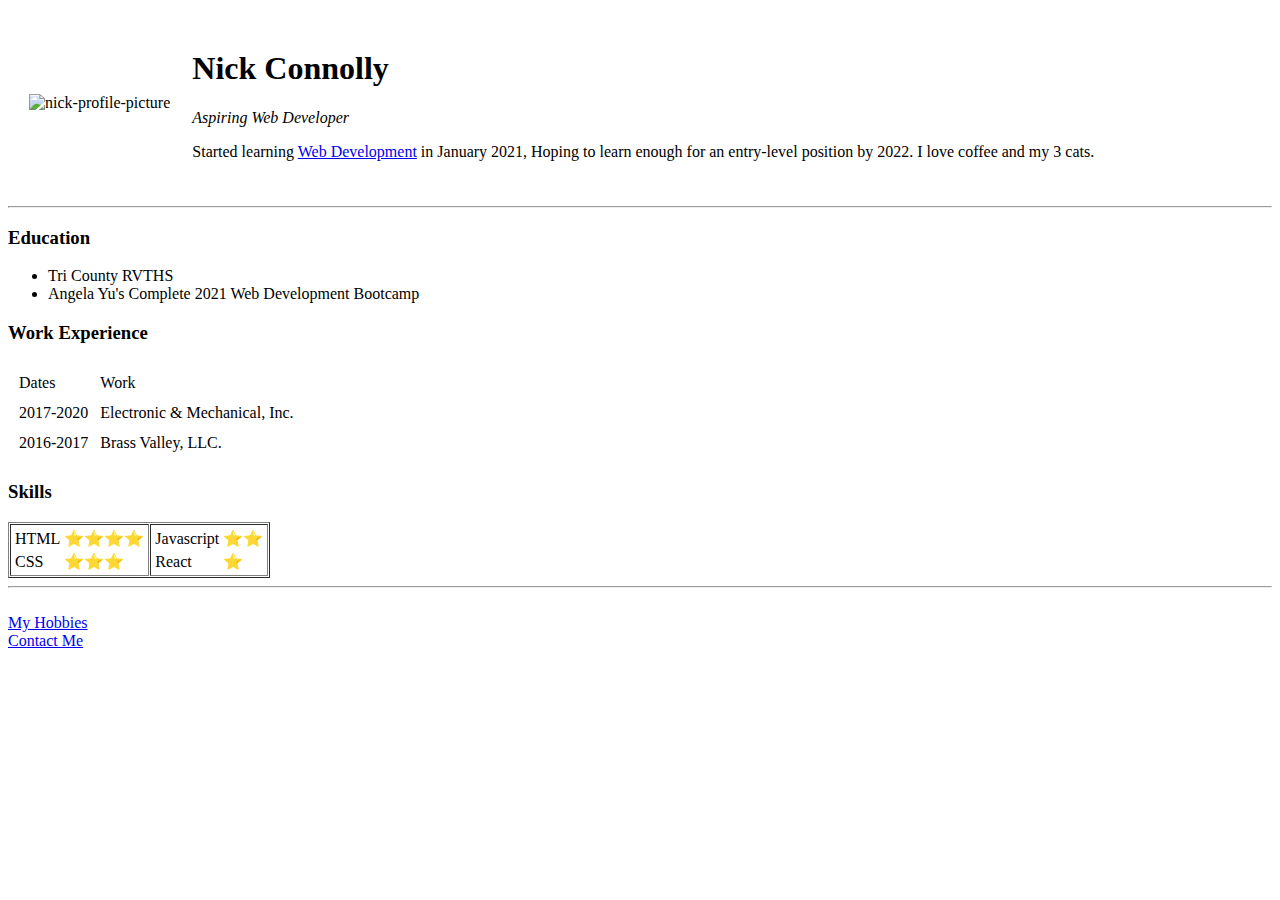
==== index.html @ 4e9a35ab "Added initial CV website files" ====
<!DOCTYPE html>
<html lang="en">

<head>
  <meta charset="UTF-8">
  <meta name="viewport" content="width=device-width, initial-scale=1.0">
  <meta http-equiv="X-UA-Compatible" content="ie=edge">
  <title>Nick's Personal Site</title>
</head>

<body>
  <table cellspacing="20">
    <tr>
      <td><img src="nickpic.jpg" alt="nick-profile-picture" height="200" width="200" /></td>
      <td><h1>Nick Connolly</h1>
      <p>
        <em>Aspiring Web Developer</em>
      </p>
      <p>
        Started learning <a href="#">Web Development</a> in January 2021, Hoping to learn enough for an entry-level position by 2022. I love coffee and my 3 cats.
      </p></td>
    </tr>
  </table>
  <hr />
  <h3>Education</h3>
  <ul>
    <li>Tri County RVTHS</li>
    <li>Angela Yu's Complete 2021 Web Development Bootcamp</li>
  </ul>
  <h3>Work Experience</h3>
  <table cellspacing="10">
    <thead>
      <td>Dates</td>
      <td>Work</td>
    </thead>
    <tr>
      <td>2017-2020</td>
      <td>Electronic & Mechanical, Inc.</td>
    </tr>
    <tr>
      <td>2016-2017</td>
      <td>Brass Valley, LLC.</td>
    </tr>
  </table>
  <h3>Skills</h3>
  <table cellspacing="1" border="1">
    <tr>
      <td>
        <table>
          <tr>
            <td>HTML</td>
            <td>⭐⭐⭐⭐</td>
          </tr>
          <tr>
            <td>CSS</td>
            <td>⭐⭐⭐</td>
          </tr>
        </table>
      </td>
      <td>
        <table>
          <tr>
            <td>Javascript</td>
            <td>⭐⭐</td>
          </tr>
          <tr>
            <td>React</td>
            <td> ⭐</td>
          </tr>
        </table>
      </td>
    </tr>
  </table>
<hr>
</br>
  <a href="hobbies.html">My Hobbies</a>
</br>
  <a href="contact.html">Contact Me</a>
</body>

</html>
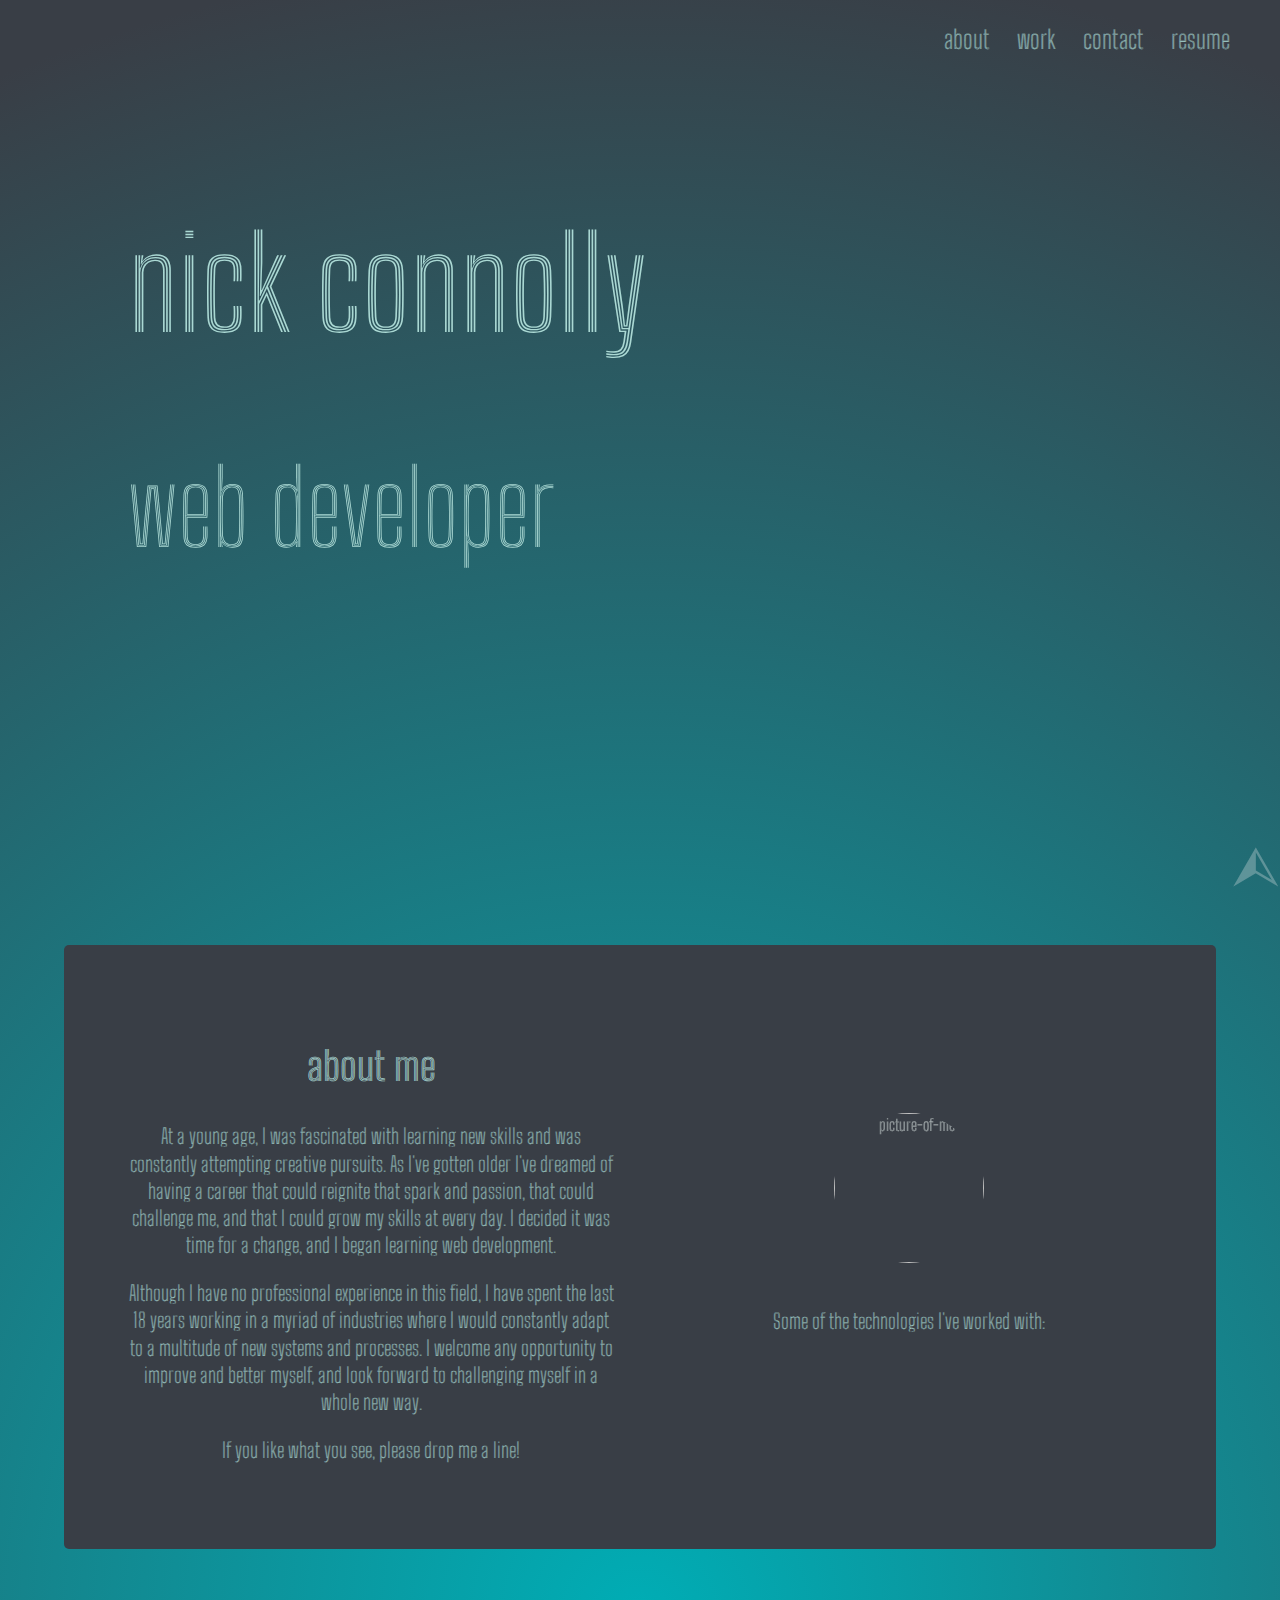
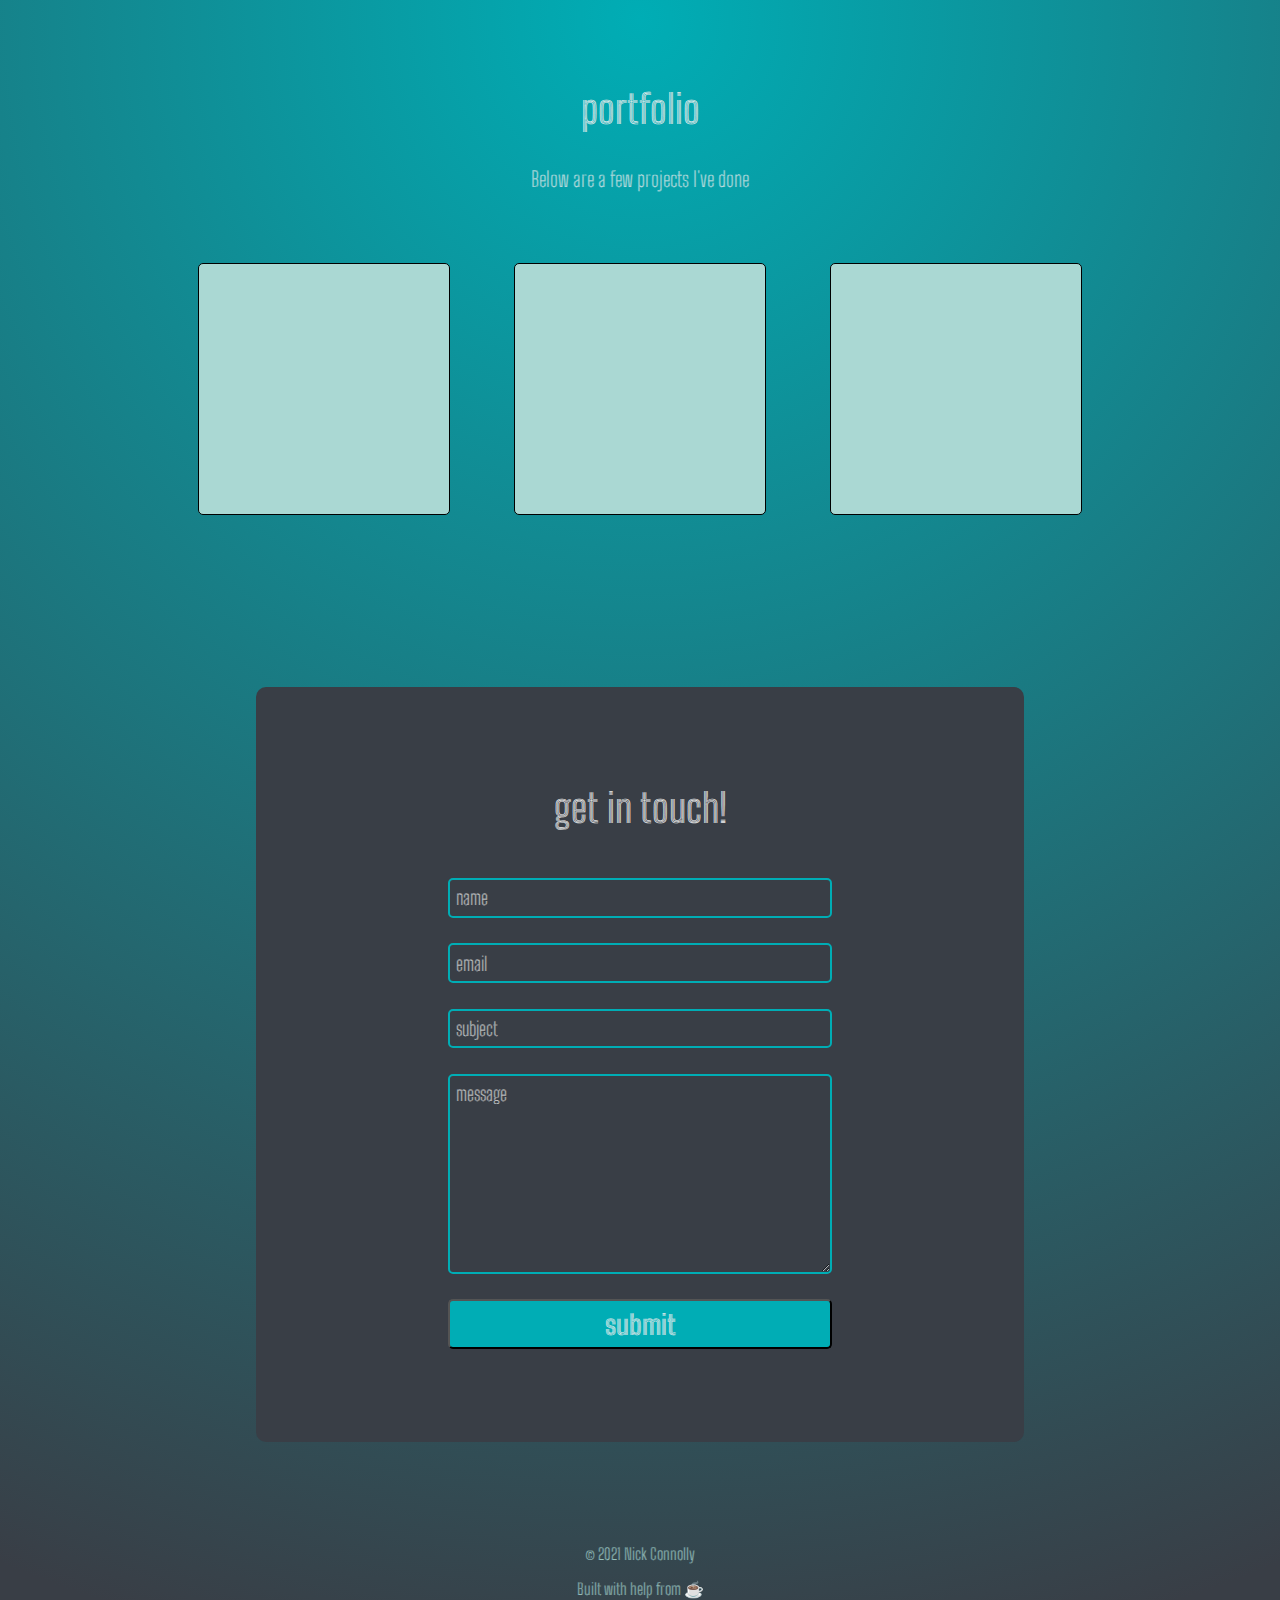
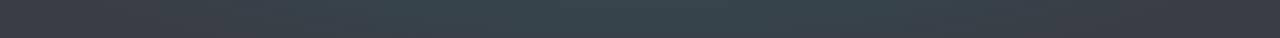
==== commit a10d668d: "removed highlight box on link clicks" ====
--- a/index.html
+++ b/index.html
@@ -1,81 +1,125 @@
-<!DOCTYPE html>
-<html lang="en">
-
-<head>
-  <meta charset="UTF-8">
-  <meta name="viewport" content="width=device-width, initial-scale=1.0">
-  <meta http-equiv="X-UA-Compatible" content="ie=edge">
-  <title>Nick's Personal Site</title>
-</head>
-
-<body>
-  <table cellspacing="20">
-    <tr>
-      <td><img src="nickpic.jpg" alt="nick-profile-picture" height="200" width="200" /></td>
-      <td><h1>Nick Connolly</h1>
-      <p>
-        <em>Aspiring Web Developer</em>
-      </p>
-      <p>
-        Started learning <a href="#">Web Development</a> in January 2021, Hoping to learn enough for an entry-level position by 2022. I love coffee and my 3 cats.
-      </p></td>
-    </tr>
-  </table>
-  <hr />
-  <h3>Education</h3>
-  <ul>
-    <li>Tri County RVTHS</li>
-    <li>Angela Yu's Complete 2021 Web Development Bootcamp</li>
-  </ul>
-  <h3>Work Experience</h3>
-  <table cellspacing="10">
-    <thead>
-      <td>Dates</td>
-      <td>Work</td>
-    </thead>
-    <tr>
-      <td>2017-2020</td>
-      <td>Electronic & Mechanical, Inc.</td>
-    </tr>
-    <tr>
-      <td>2016-2017</td>
-      <td>Brass Valley, LLC.</td>
-    </tr>
-  </table>
-  <h3>Skills</h3>
-  <table cellspacing="1" border="1">
-    <tr>
-      <td>
-        <table>
-          <tr>
-            <td>HTML</td>
-            <td>⭐⭐⭐⭐</td>
-          </tr>
-          <tr>
-            <td>CSS</td>
-            <td>⭐⭐⭐</td>
-          </tr>
-        </table>
-      </td>
-      <td>
-        <table>
-          <tr>
-            <td>Javascript</td>
-            <td>⭐⭐</td>
-          </tr>
-          <tr>
-            <td>React</td>
-            <td> ⭐</td>
-          </tr>
-        </table>
-      </td>
-    </tr>
-  </table>
-<hr>
-</br>
-  <a href="hobbies.html">My Hobbies</a>
-</br>
-  <a href="contact.html">Contact Me</a>
-</body>
-
-</html>
+<html lang="en">
+<head>
+    <meta charset="UTF-8">
+    <meta http-equiv="X-UA-Compatible" content="IE=edge">
+    <meta name="viewport" content="width=device-width, initial-scale=1.0">
+    <title>Nick Connolly</title>
+    <link rel="stylesheet" href="CSS/styles.css">
+    <link rel="preconnect" href="https://fonts.gstatic.com">
+    <link href="https://fonts.googleapis.com/css2?family=Big+Shoulders+Inline+Text:wght@100;300;400;500;600;700;800;900&display=swap" rel="stylesheet">
+    <link rel="shortcut icon" type="image" href="images/favicon-32x32.png">
+    <script src="https://kit.fontawesome.com/2f7648e5e7.js" crossorigin="anonymous"></script>
+</head>
+<body>
+    <nav id="navbar" class="navbar">
+            <div class="nav-left">
+            <a href="https://github.com/ndconnolly"><i class="fab fa-github-alt"></i></a>
+            <a href="https://www.linkedin.com/in/ndconnolly"><i class="fab fa-linkedin-in"></i></a>
+            </div>
+            <button class="hamburger" id="hamburger">
+                <i class="fas fa-bars"></i>
+            </button>
+            <div class="nav-right">
+            <button class="closebtn" id="closebtn">
+                <i class="fas fa-times"></i>
+            </button>
+            <a class="nav-link" href="#about" onclick="clickLink()">about</a>
+            <a class="nav-link" href="#work" onclick="clickLink()">work</a>
+            <a class="nav-link" href="#contact" onclick="clickLink()">contact</a>
+            <a class="nav-link" href="resume" onclick="clickLink()">resume</a>
+            </div>
+    </nav>
+    <a href="#navbar" class="up-arrow">&#x2b99;</a>
+    <a href="#navbar" class="mobile-up"><img src="images/arrowhead.png" alt=""></a>
+    <div class="main-container">
+        <h1 class="title">nick connolly</h1>
+        <h2 class="subtitle">web developer</h2>
+    </div>
+    <div id="about" class="about-container">
+        <div class="profile">
+        <h2 class="section-header">about me</h2>
+        <p class="section-text">At a young age, I was fascinated with learning new skills and was constantly attempting creative pursuits. As I've gotten older I've dreamed of having a career that could reignite that spark and passion, that could challenge me, and that I could grow my skills at every day. I decided it was time for a change, and I began learning web development.</p>
+            
+        <p class="section-text">Although I have no professional experience in this field, I have spent the last 18 years working in a myriad of industries where I would constantly adapt to a multitude of new systems and processes. I welcome any opportunity to improve and better myself, and look forward to challenging myself in a whole new way.</p>
+            
+        <p class="section-text">If you like what you see, please drop me a line! </p>
+        </div>
+        <div class="profile-skills">
+        <div class="profile-image">
+            <img src="./images/nick-pic1.jpg" alt="picture-of-me">     
+        </div>
+            <div class="skills">
+                <p class="section-text">Some of the technologies I've worked with: </p>
+                <div class="icons">
+                    <div class="icon">
+                        <i class="fab fa-html5"></i>
+                        <div class="icon-text">HTML5</div>
+                    </div>
+                    <div class="icon">
+                        <i class="fab fa-css3-alt"></i>
+                        <div class="icon-text">CSS3</div>
+                    </div>
+                    <div class="icon">
+                        <i class="fab fa-js-square"></i>
+                        <div class="icon-text">Javascript</div>
+                    </div>
+                </div>
+                <div class="icons">
+                    <div class="icon">
+                        <i class="fab fa-git-alt"></i>
+                        <div class="icon-text">Git</div>
+                    </div>
+                    <div class="icon">
+                        <i class="fab fa-node"></i>
+                        <div class="icon-text">Node.js</div>
+                    </div>
+                    <div class="icon">
+                        <i class="fab fa-react"></i>
+                        <div class="icon-text">React</div>
+                    </div>
+                </div>
+                <div class="icons">
+                    <div class="icon">
+                        <i class="fab fa-bootstrap"></i>
+                        <div class="icon-text">Bootstrap</div>
+                    </div>
+                    <div class="icon">
+                        <i class="fab fa-sass"></i>
+                        <div class="icon-text">Sass</div>
+                    </div>
+                </div>
+            </div>
+        </div>
+    </div>
+    <div id="work" class="work-container">
+        <div class="portfolio-text">
+            <h2 class="section-header">portfolio</h2>
+            <p class="section-text">Below are a few projects I've done</p>
+        </div>
+        <div class="projects-container">
+            <div class="project"></div>
+            <div class="project"></div>
+            <div class="project"></div>
+        </div>
+    </div>
+    <div id="contact" class="contact-container">
+        <h2 class="section-header">get in touch!</h2>
+        <form action="https://formspree.io/f/xbjqopvo" method="POST">
+            <input type="text" id="name" name="name" placeholder="name">
+            <input type="email" id="email" name="email" placeholder="email">
+            <input type="text" id="subject" name="subject" placeholder="subject">
+            <textarea id="message" name="message" placeholder="message" style="height:200px"></textarea>
+            <button class="submit" type="submit" value="submit">submit</button>
+        </form>
+    </div>
+    <footer>
+        &#169; 2021 Nick Connolly
+        <p>Built with help from ☕</p>
+    </footer>
+
+    <script src="script.js"></script>
+</body>
+</html>
+
+
+
--- a/CSS/styles.css
+++ b/CSS/styles.css
@@ -0,0 +1,419 @@
+/* 393e46 00adb5 aad8d3 eeeeee */
+html {
+    scroll-behavior: smooth
+}
+
+body {
+    margin: 0;
+    text-align: center;
+    background: rgb(22,233,210);
+    background: radial-gradient(circle, rgba(22,233,210,1) 0%, rgba(17,216,201,1) 0%, rgba(17,219,203,1) 0%, rgba(15,143,151,0.8145308294216124) 0%, rgba(0,173,181,1) 0%, rgba(57,62,70,1) 96%);
+    color: #00adb5;
+    font-family: 'Big Shoulders Inline Text', sans-serif;
+}
+
+a {
+    -webkit-tap-highlight-color: transparent;
+}
+
+.title {
+    font-size: 8rem;
+    font-weight: 300;
+    text-align: left;
+    margin-left: 10%;
+}
+
+.subtitle {
+    font-size: 6.5rem;
+    font-weight: 100;
+    text-align: left;
+    margin-left: 10%;
+}
+
+.navbar {
+    display: inline-block;
+    top: 0;
+    width: 100%;
+    height: auto;
+    color: #aad8d3;
+}
+
+.nav-left {
+    float: left;
+    margin-left: 3%;
+}
+
+.nav-right {
+    float: right;
+    margin-right: 3%;
+}
+
+.navbar a {
+    text-align: center;
+    display: inline-block;
+    text-decoration: none;
+    padding: 1.5rem .75rem;
+    font-weight: 300;
+    font-size: 1.6rem;
+}
+
+.navbar a:hover {
+    color: #eeeeee;
+}
+
+.navbar a {
+    text-decoration: none;
+    color: #aad8d3;
+}
+.hamburger, .closebtn {
+    display: none;
+    background-color: transparent;
+    border: none;
+    color: #aad8d3;
+    font-size: 1.7rem;
+    cursor: pointer;
+    -webkit-tap-highlight-color: transparent;
+}
+
+.main-container {
+    margin-top: 10%;
+    height: 75vh;
+    color: #aad8d3;
+}
+
+.about-container {
+    display: flex;
+    justify-content: space-between;
+    flex-direction: row;
+    background-color: #393e46;
+    color: #aad8d3;
+    padding: 5%;
+    margin: 5%;
+    align-items: center;
+    border-radius: 5px;
+}
+
+.profile {
+    width: 50%;
+}
+
+.profile-skills {
+    display: flex;
+    flex-direction: column;
+    align-content: center;
+    align-items: center;
+    justify-content: space-between;
+    width: 50%;
+    margin-left: 5%;
+}
+
+.profile-image {
+    width: 100%;
+    height: 50%;
+}
+
+.profile-image img {
+    height: 150px;
+    width: 150px;
+    border-radius: 100%;
+    filter: grayscale(80%);
+    margin: 5% 0;
+}
+
+.skills {
+    display: flex;
+    flex-direction: column;
+    align-items: center;
+    align-content: center;
+}
+
+.icons {
+    margin: 3% 0;
+    display: flex;
+    justify-content: space-between;
+    align-items: center;
+    text-align: center;
+    align-content: center;
+    height: 50%;
+    width: 80%;
+    flex-wrap: wrap;
+    font-size: 3.5rem;
+}
+
+.icon {
+    display: flex;
+    position: relative;
+    align-items: center;
+    align-content: center;
+}
+
+.icon-text {
+    display: flex;
+    position: absolute;
+    align-self: initial;
+    opacity: 0;
+    font-size: 1.5rem;
+    font-weight: 500;
+    color: #eeeeee;
+}
+
+.icon:hover .fab {
+    opacity: 0.2;
+}
+
+.icon:hover .icon-text {
+    opacity: 1;
+}
+
+.profile-image img:hover {
+    filter: grayscale(0%);
+}
+
+.section-header {
+    font-size: 2.5rem;
+    font-weight: 500;
+    text-align: center;
+}
+
+.section-text {
+    font-size: 1.3rem;
+    line-height: 1.7rem;
+    font-weight: 300;
+    text-align: left;
+}
+
+.work-container {
+    color: #eeeeee;
+    text-align: center;
+    padding: 3% 10%;
+}
+
+.portfolio-text .section-header, .section-text {
+    text-align: center;
+}
+
+.projects-container {
+    display: flex;
+    align-items: center;
+    justify-content: space-between;
+    margin: 5%;
+}
+
+.project {
+    display: flex;
+    flex-direction: row;
+    margin: 2%;
+    border: 1px solid black;
+    border-radius: 5px;
+    height: 250px;
+    width: 250px;
+    background-color: #aad8d3;
+}
+
+.contact-container {
+    background-color: #393e46;
+    border-radius: 10px;
+    color: #eeeeee;
+    padding: 5%;
+    margin: 5% 20%;
+    align-items: center;
+    text-align: center;
+}
+
+input, textarea {
+    width: 60%;
+    padding: 1%;
+    background-color: #393e46;
+    color: #eeeeee;
+    border: 2px solid #00adb5;
+    border-radius: 5px;
+    box-sizing: border-box;
+    margin: 2%;
+    font-size: 1.2rem;
+    font-family: 'Big Shoulders Inline Text', sans-serif;
+}
+
+::placeholder {
+    text-align: left;
+    vertical-align: text-top;
+    font-family: 'Big Shoulders Inline Text', sans-serif;
+    color: #eeeeee;
+    font-weight: 300;
+    font-size: 1.2rem;
+}
+
+.submit {
+    background-color: #00adb5;
+    color: #eeeeee;
+    font-family: 'Big Shoulders Inline Text', sans-serif;
+    font-size: 1.7rem;
+    font-weight: 700;
+    border-radius: 5px;
+    width: 60%;
+    padding: 1%;
+    margin: 2%;
+}
+
+.mobile-up {
+    display: none;
+}
+
+.up-arrow {
+    position: fixed;
+    bottom: 0;
+    right: 0;
+    background-color: rgba(0,0,0,0);
+    border: none;
+    font-size: 3.5rem;
+    color: #eeeeee;
+    opacity: 0.3;
+    text-decoration: none;
+}
+
+footer {
+    margin: 8% 0 3% 0;
+    font-size: 1rem;
+    color: #aad8d3;
+}
+
+::-webkit-scrollbar {
+    width: 11px;
+    
+}
+  
+::-webkit-scrollbar-track {
+    background: #393e46;
+}
+  
+::-webkit-scrollbar-thumb {
+    background: #00adb5;
+    border-radius: 50px;
+    border: 3px solid transparent;
+    background-clip: content-box;
+}
+
+@media (max-width: 1024px) {
+    .main-container {
+        height: 90vh;
+    }
+    .title {
+        padding-top: 20%;
+        padding-bottom: 10%;
+        font-size: 7rem;
+    }
+    .subtitle {
+        font-size: 5rem;
+    }
+    .section-header {
+        font-size: 3rem;
+    }
+    .section-text {
+        font-size: 1.7rem;
+        font-weight: 200;
+    }
+    .about-container {
+        flex-direction: column;
+        margin: 0;
+        align-items: center;
+        border-radius: 0;
+    } 
+    .profile {
+        width: 90%;
+    }   
+    .profile-skills {
+        flex-direction: column;
+        margin: 0;
+        width: 90%;
+    } 
+    .profile-image img {
+        height: 100px;
+        width: 100px;
+    }    
+    .icons {
+        width: 85%;
+    }
+    .contact-container {
+        border-radius: 0;
+        margin: 0;
+    }
+    input, textarea {
+        width: 90%;
+    }
+    .submit {
+        width: 90%;
+    }
+}
+
+@media (max-width: 770px) {
+    .nav-right {
+        display: none;
+    }
+    .nav-right.show {
+        display: flex;
+        flex-direction: column;
+        height: 100%;
+        width: 100%;
+        top: 0;
+        padding-top: 10%;
+        position: fixed;
+        z-index: 1;
+        background-color: #393e46;
+        overflow-x: hidden;
+        transition: .7s;
+    }
+    .hamburger {
+        display: block;
+        float: right;
+        margin-top: 1.3rem;
+        margin-right: 1.2rem;
+    }
+    .closebtn {
+        display: none;
+    }
+    .closebtn.show {
+        display: flex;
+        position: absolute;
+        top: 1.3rem;
+        right: 1.4rem;
+        
+    }
+    .up-arrow {
+        display: none;
+    }
+    .mobile-up {
+        display: block;
+        position: fixed;
+        bottom: -15;
+        right: -10;
+        opacity: 0.35;
+    }
+    .mobile-up img {
+        height: 3.5rem;
+        width: 3.5rem;
+    }
+    .title {
+        padding-top: 20%;
+        padding-bottom: 10%;
+        font-size: 4.25rem;
+    }
+    .subtitle {
+        font-size: 3.5rem;
+    }
+    .section-header {
+        font-size: 2rem;
+    }
+    .section-text {
+        font-size: 1.2rem;
+        font-weight: 200;
+    }
+    .projects-container {
+        flex-direction: column;
+        justify-content: space-evenly;
+    }
+    .project {
+        margin: 2% 0;
+    }
+}
+
+
+
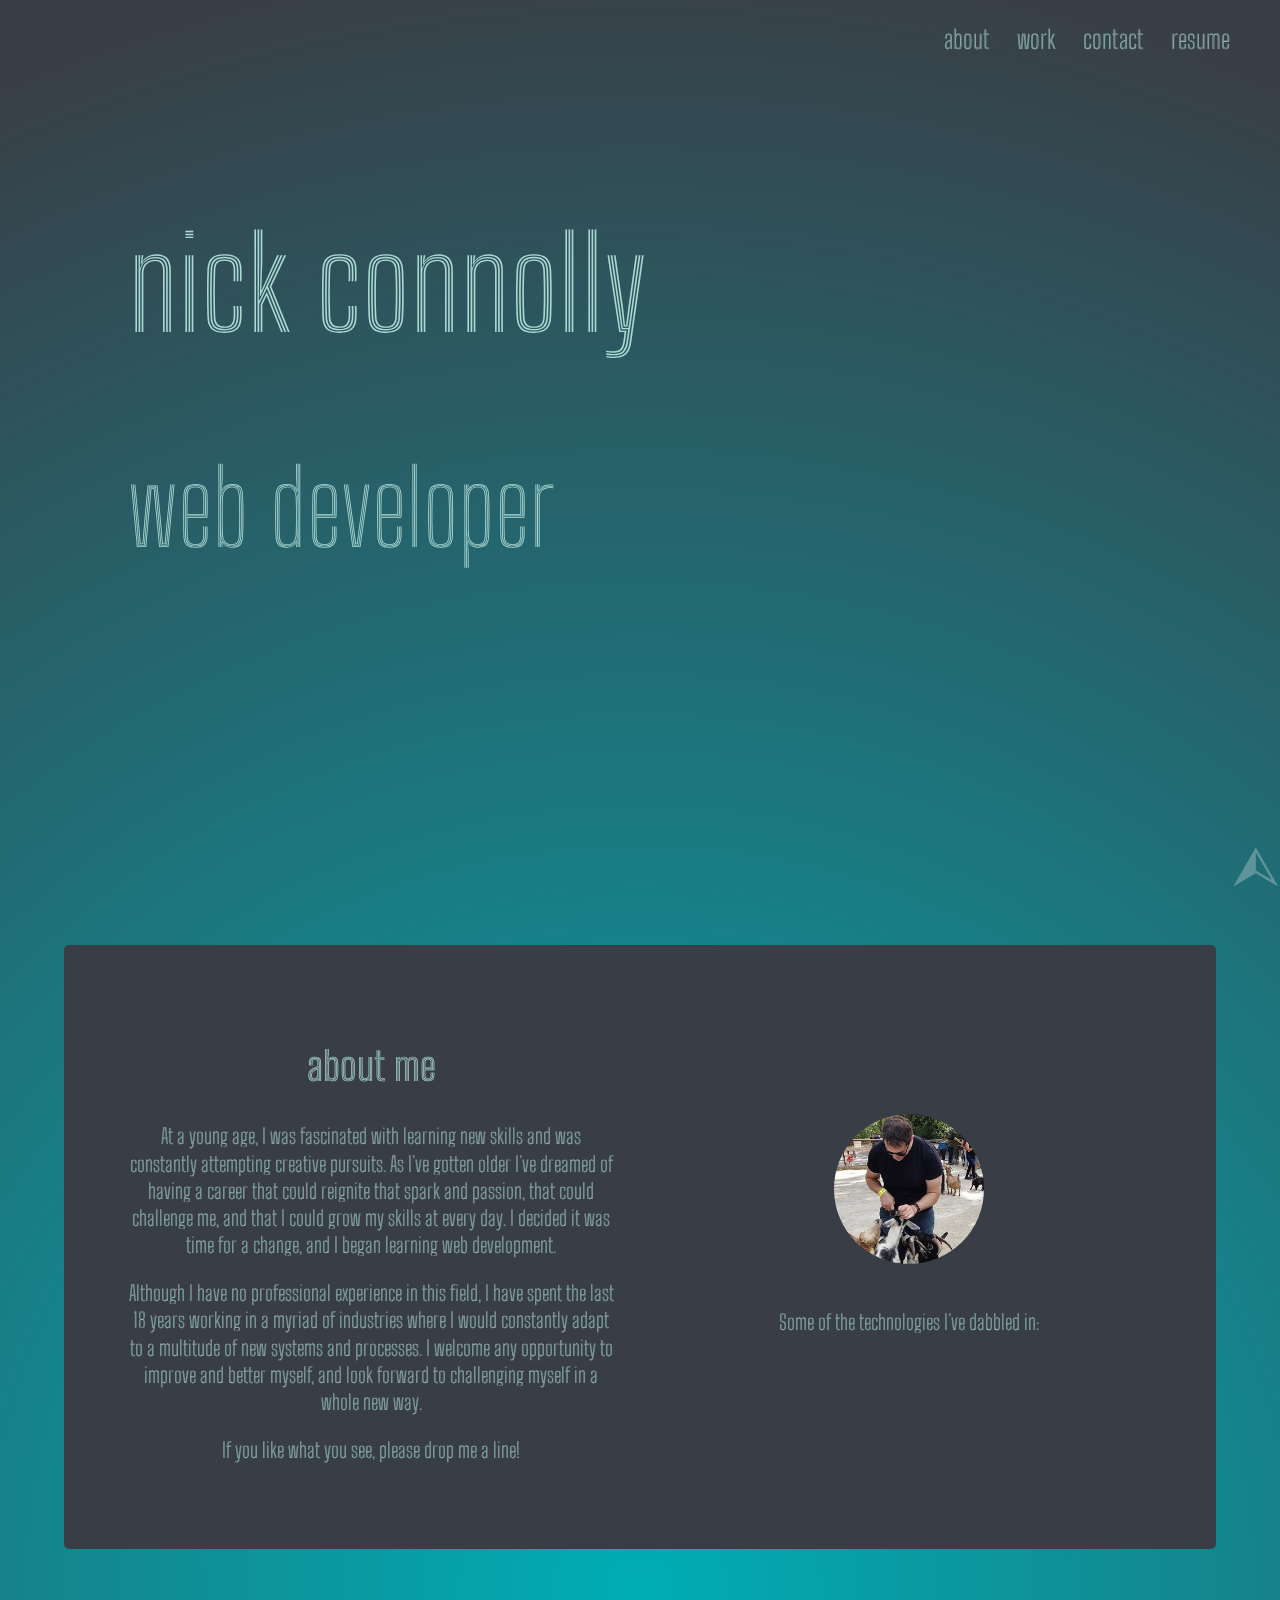
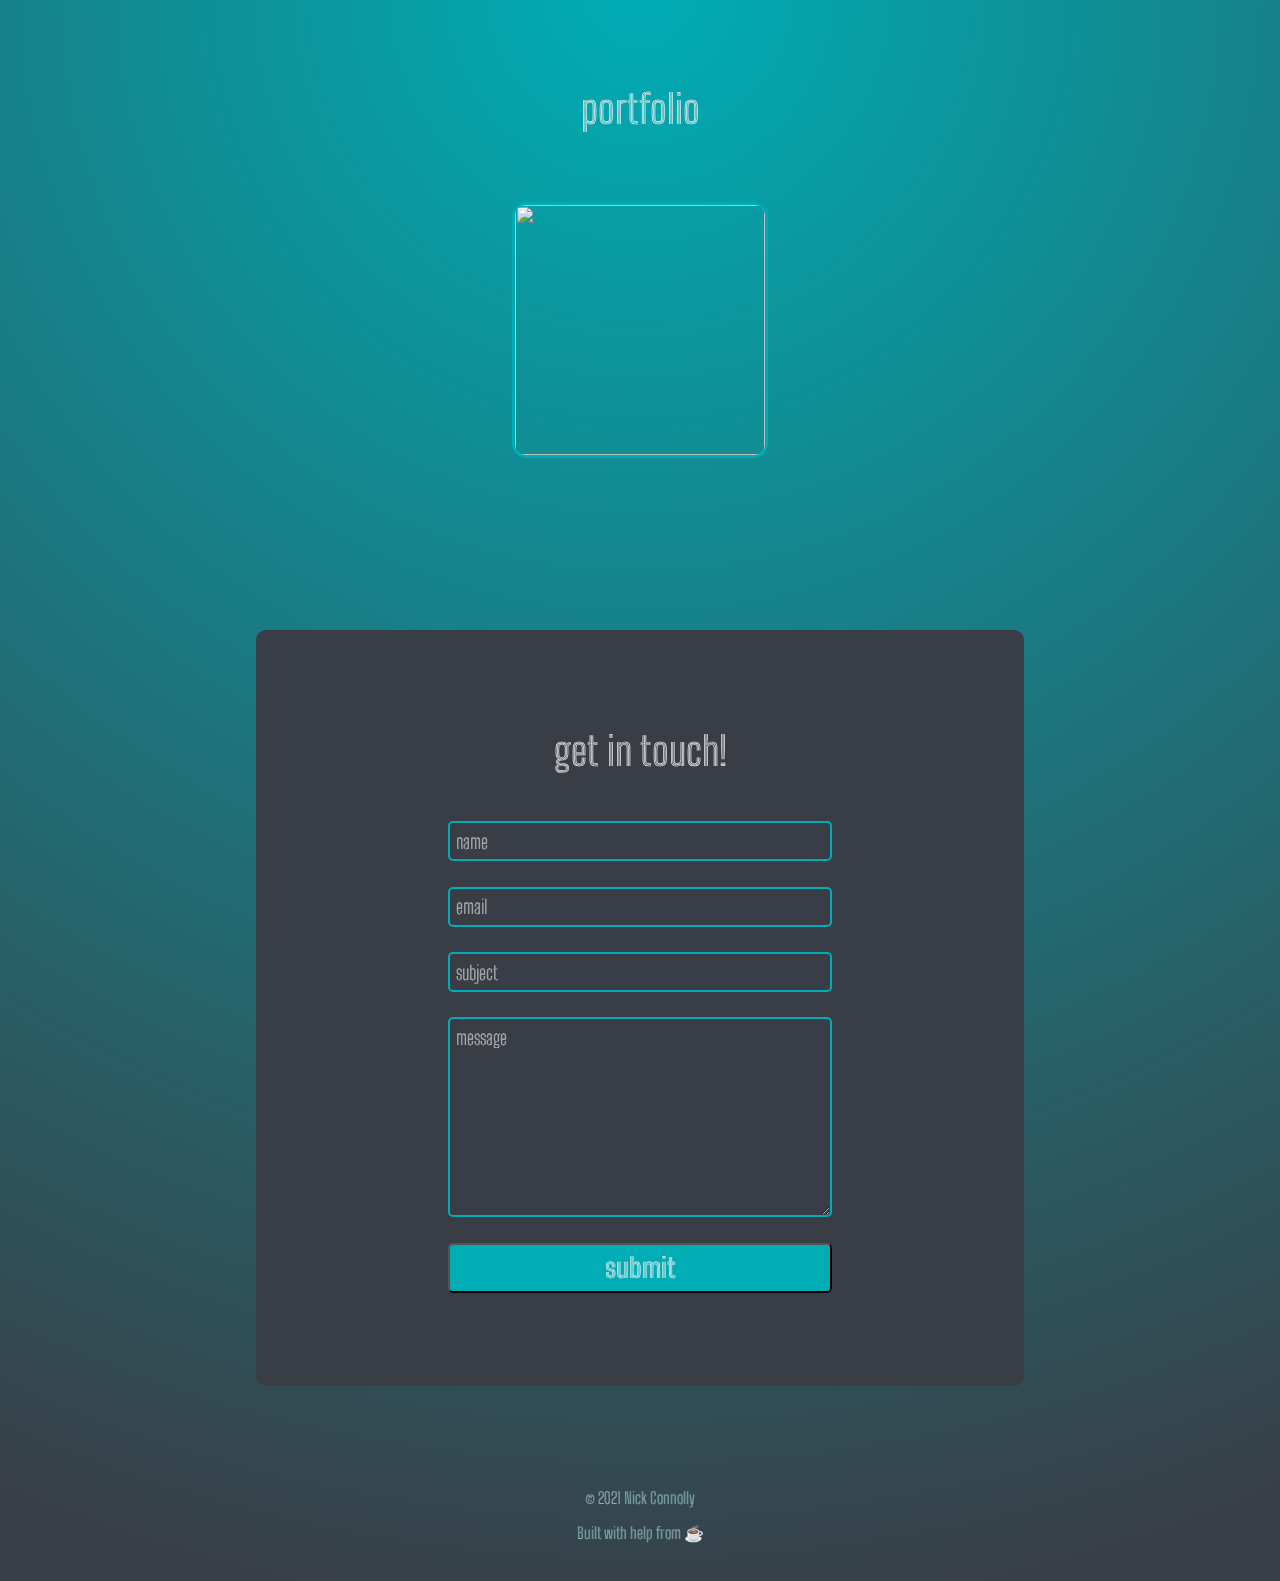
==== commit 390af2b2: "add resume and link to yeedzee project" ====
--- a/index.html
+++ b/index.html
@@ -7,7 +7,7 @@
     <link rel="stylesheet" href="CSS/styles.css">
     <link rel="preconnect" href="https://fonts.gstatic.com">
     <link href="https://fonts.googleapis.com/css2?family=Big+Shoulders+Inline+Text:wght@100;300;400;500;600;700;800;900&display=swap" rel="stylesheet">
-    <link rel="shortcut icon" type="image" href="images/favicon-32x32.png">
+    <link rel="shortcut icon" type="image" href="images/favicon.ico">
     <script src="https://kit.fontawesome.com/2f7648e5e7.js" crossorigin="anonymous"></script>
 </head>
 <body>
@@ -26,7 +26,7 @@
             <a class="nav-link" href="#about" onclick="clickLink()">about</a>
             <a class="nav-link" href="#work" onclick="clickLink()">work</a>
             <a class="nav-link" href="#contact" onclick="clickLink()">contact</a>
-            <a class="nav-link" href="resume" onclick="clickLink()">resume</a>
+            <a class="nav-link" href="./Files/nconnollyresume.pdf" download onclick="clickLink()">resume</a>
             </div>
     </nav>
     <a href="#navbar" class="up-arrow">&#x2b99;</a>
@@ -46,10 +46,10 @@
         </div>
         <div class="profile-skills">
         <div class="profile-image">
-            <img src="./images/nick-pic1.jpg" alt="picture-of-me">     
+            <img src="./images/nick-pic4.jpg" alt="picture-of-me">     
         </div>
             <div class="skills">
-                <p class="section-text">Some of the technologies I've worked with: </p>
+                <p class="section-text">Some of the technologies I've dabbled in: </p>
                 <div class="icons">
                     <div class="icon">
                         <i class="fab fa-html5"></i>
@@ -61,7 +61,7 @@
                     </div>
                     <div class="icon">
                         <i class="fab fa-js-square"></i>
-                        <div class="icon-text">Javascript</div>
+                        <div class="icon-text">JavaScript</div>
                     </div>
                 </div>
                 <div class="icons">
@@ -94,12 +94,17 @@
     <div id="work" class="work-container">
         <div class="portfolio-text">
             <h2 class="section-header">portfolio</h2>
-            <p class="section-text">Below are a few projects I've done</p>
         </div>
         <div class="projects-container">
-            <div class="project"></div>
-            <div class="project"></div>
-            <div class="project"></div>
+            <div class="project">
+                <img class="project-img" src="./images/yeedzee-project.png" alt="">
+                <div class="project-text">
+                    <p>"Yeedzee" was my first independent project, a basic silly dice game featuring my 3 cats and my friends' cats. This game was built entirely with HTML, CSS and vanilla JavaScript.</p>
+                    <a class="project-link" href="http://ndconnolly.github.io/yeedzee">check it out</a>
+                </div>
+            </div>
+            <!-- <div class="project"></div>
+            <div class="project"></div> -->
         </div>
     </div>
     <div id="contact" class="contact-container">
--- a/CSS/styles.css
+++ b/CSS/styles.css
@@ -10,6 +10,20 @@
     background: radial-gradient(circle, rgba(22,233,210,1) 0%, rgba(17,216,201,1) 0%, rgba(17,219,203,1) 0%, rgba(15,143,151,0.8145308294216124) 0%, rgba(0,173,181,1) 0%, rgba(57,62,70,1) 96%);
     color: #00adb5;
     font-family: 'Big Shoulders Inline Text', sans-serif;
+}
+
+body::after {
+    content: "";
+    background: url("../images/pinkbg.jpg");
+    background-repeat: repeat;
+    background-size: cover;
+    opacity: 0.075;
+    top: 0;
+    right: 0;
+    left: 0;
+    bottom: 0;
+    position:fixed;
+    z-index: -1;   
 }
 
 a {
@@ -116,7 +130,6 @@
     height: 150px;
     width: 150px;
     border-radius: 100%;
-    filter: grayscale(80%);
     margin: 5% 0;
 }
 
@@ -165,10 +178,6 @@
     opacity: 1;
 }
 
-.profile-image img:hover {
-    filter: grayscale(0%);
-}
-
 .section-header {
     font-size: 2.5rem;
     font-weight: 500;
@@ -183,6 +192,8 @@
 }
 
 .work-container {
+    align-items: center;
+    justify-content: center;
     color: #eeeeee;
     text-align: center;
     padding: 3% 10%;
@@ -195,19 +206,69 @@
 .projects-container {
     display: flex;
     align-items: center;
-    justify-content: space-between;
+    justify-content: center;
     margin: 5%;
 }
 
 .project {
     display: flex;
     flex-direction: row;
+    justify-content: center;
     margin: 2%;
-    border: 1px solid black;
-    border-radius: 5px;
+    border: 3px solid #00adb5;
+    border-radius: 15px;
     height: 250px;
     width: 250px;
-    background-color: #aad8d3;
+}
+
+.project img {
+    display: flex;
+    align-self: center;
+    height: 250px;
+    width: 250px;
+    border-radius: 10px;
+}
+
+.project-text {
+    display: flex;
+    position: absolute;
+    align-self: center;
+    justify-content: center;
+    opacity: 0;
+    height: 240px;
+    width: 240px;
+    margin-top: 50px;
+    margin-right: 20px;
+    margin-left: 20px;
+    font-size: 1.15rem;
+    font-weight: 300;
+    color: #eeeeee;
+}
+
+.project-link {
+    display: flex;
+    position: absolute;
+    text-align: center;
+    bottom: 40;
+    text-decoration: none;
+    font-size: 1rem;
+    color: #00adb5;
+    font-weight: 500;
+    border: 4px double #00adb5;
+    padding: 7px;
+    border-radius: 100%;
+}
+
+.project:hover {
+    background-color: #393e46;
+}
+
+.project:hover img {
+    opacity: 0.1;
+}
+
+.project:hover .project-text {
+    opacity: 1;
 }
 
 .contact-container {
